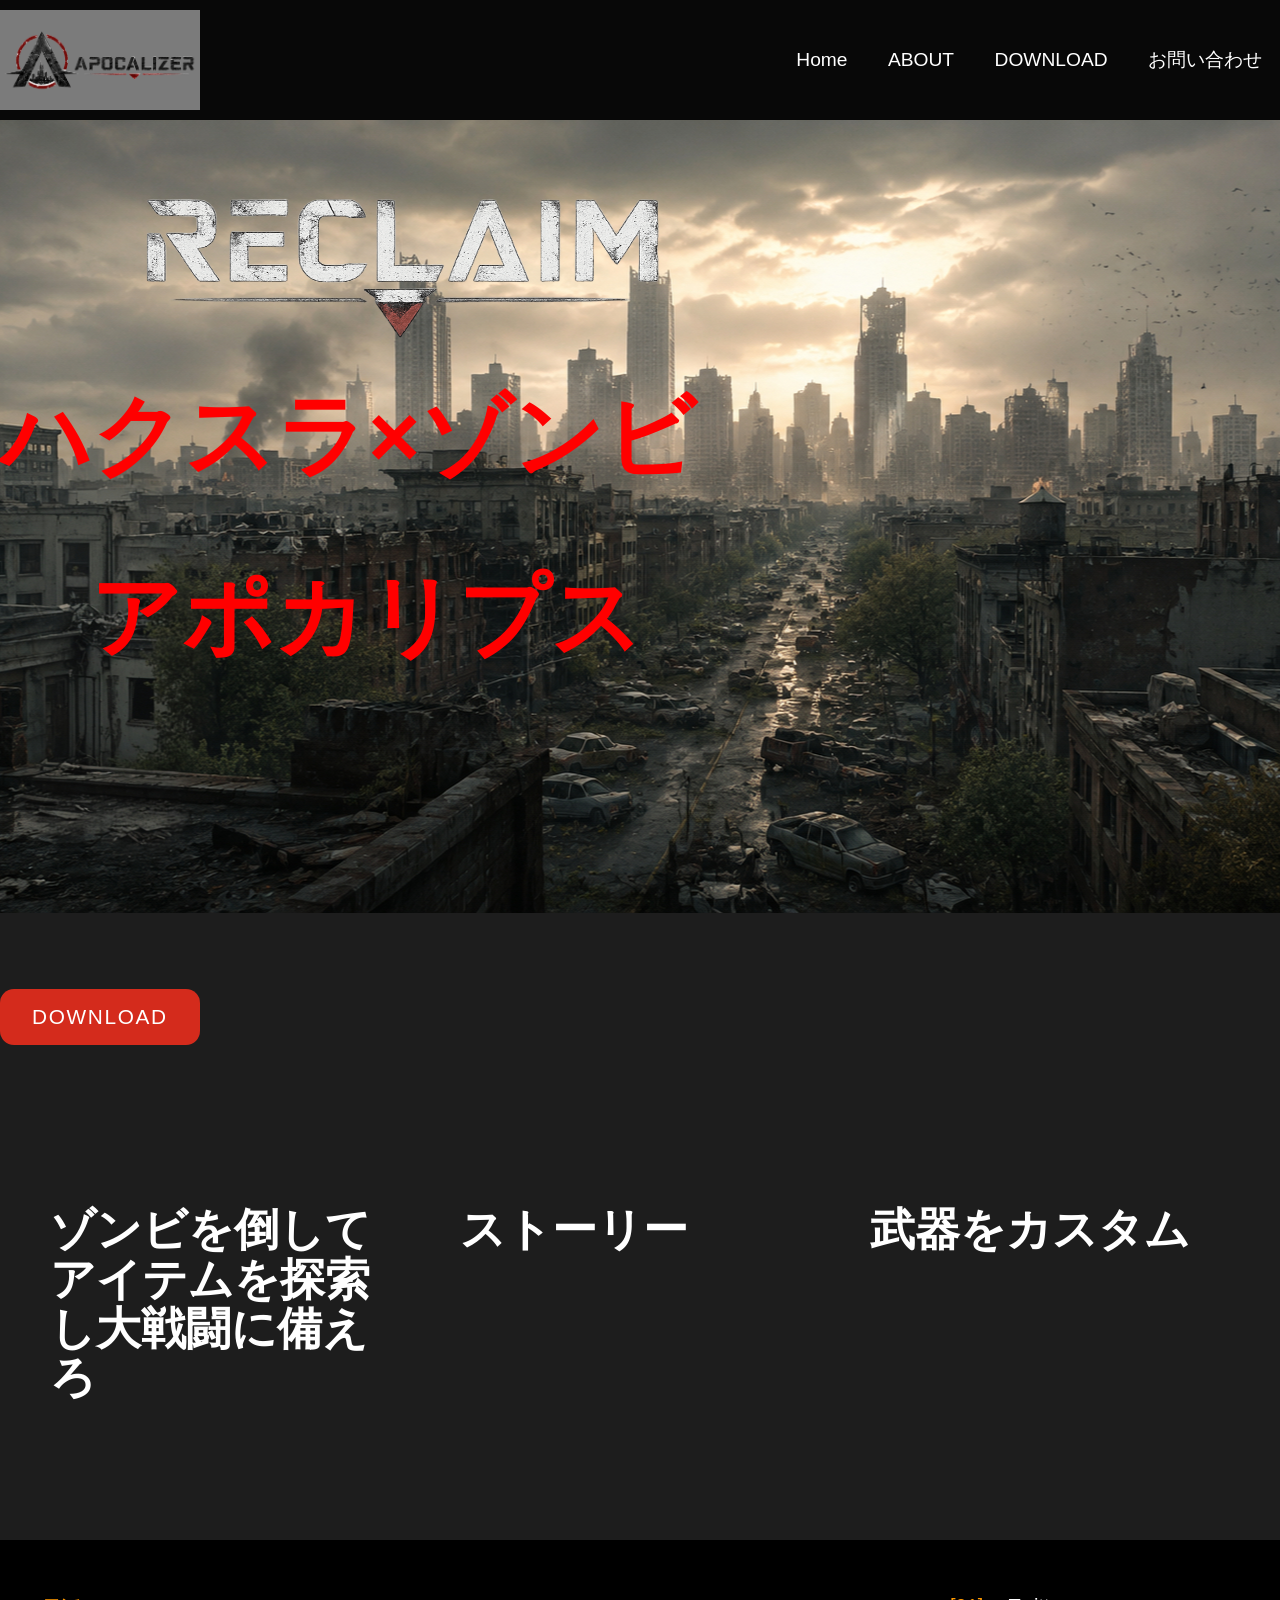
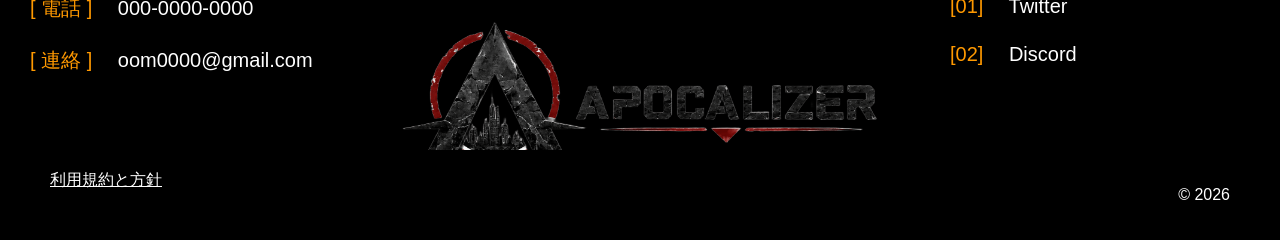
==== index.html @ 0eb478e9 "タイトル名変更" ====
<!DOCTYPE html>
<html lang="ja">
    
<head>
   <meta name="google-site-verification" content="_ErSqNI5GikdQ6i-EJFZdRYaglkazaeJP48rKmQLMO8" />
    <meta charset="UTF-8">
    <meta name="viewport" content="width=device-width, initial-scale=1.0">
    <title>RECLAIM</title>
    <script src = sample.js></script>
    <link rel="stylesheet" href="index.css">
</head>

<body>
    <!-- ヘッターここから -->
    <nav>
        <div class="box">   
        <img src="APOCALIZE.png"width="200">
        </div>

        <div class="menutext">
        <a href="index.html" class="activeHOME">Home</a>
        <a href="About.html" class ="activeABOUT">ABOUT</a>
        <a href="Download.html" class ="activeDOWNLOAD">DOWNLOAD</a>
        <a href="Contact.html"class ="activeCONTACT">お問い合わせ</a>
        </div>
    </nav>
    <!-- ヘッターここまで -->

    <img src="RECLAIM.png"width="800">
    <h1>ハクスラ×ゾンビ</h1>
    <h1>　アポカリプス</h1>

    <button class="download-btn">DOWNLOAD</button>

    <section class="features">

     <div class="feature">
        <img src="laps.png" alt="">
        <h2>ゾンビを倒してアイテムを探索し大戦闘に備えろ</h2>
     </div>

     <div class="feature">
        <img src="story.png" alt="">
        <h2>ストーリー</h2>
     </div>

     <div class="feature">
        <img src="custom.png" alt="">
        <h2>武器をカスタム</h2>
     </div>
   </section>

    <!-- フッターここから -->
    <footer>
     <div class="footer-left">
        <p><span>[ 電話 ]</span> 000-0000-0000</p>
        <p><span>[ 連絡 ]</span> oom0000@gmail.com</p>
     </div>

     <div class="footer-logo">
        <img src="APOCALIZE.png" alt="RECLAIM">
     </div>

     <div class="footer-right">
        <p><span>[01]</span> <a href="https://x.com/Seisakuchu4">Twitter</a></p>
        <p><span>[02]</span> <a href="https://discord.gg/vVDxqARsHw">Discord</a></p>
     </div>
    </footer>
    <div class="footer-bottom">
       <div>
          <a href="privacy_policy.html">利用規約と方針</a>
        </div>

        <div><p>© 2026</p></div>
     </div>
     <!-- フッターここまで -->
</body>
</html>
---- index.css ----
/* ヘッター */
nav {
    position: fixed;
    top: 0;
    left: 0;
    width: 100%;
    background: rgba(0, 0, 0, 0.7);
    z-index: 1000;
    display: flex;
    align-items: center;
    padding: 10px 0;
}

.menutext{
    margin-left: auto;
}

.menutext a {
    text-decoration: none;
    color: white;
    font-size: 1.2rem;
    margin: 0 18px;
}

.menu {
    flex: 1;
    text-align: center;
}

.menu a {
    margin: 0 20px;
}

a{
    text-decoration: none;
}


.activeHOME {
    text-decoration: underline;
}

a:visited {
 color: #ffffff;
}

.logo {
    width: 200px;
}

.box {
    background-color: rgb(123, 123, 123);
    width: 200;
    height: 100px;
}
/* ヘッターここまで */
/* ハンバーガーメニュー */
#menu-btn {
    display: none;
}

.hamburger {
    display: none;
    color: white;
    font-size: 30px;
    cursor: pointer;
}


/* スマホ対応 */
@media screen and (max-width: 768px){

    .hamburger{
        display:block;
        color:white;
        font-size:30px;
        cursor:pointer;
        margin-left:auto;
    }

    .menu{
        display:none;
        position:absolute;
        top:80px;
        left:0;
        width:100%;
        background:black;
    }

    .menu a{
        display:block;
        padding:15px;
        text-align:center;
    }

    #menu-btn:checked ~ .menu{
        display:block;
    }
}
/* スマホ対応ここまで */

img {
    max-width: 100%;
    height: auto;
}

.download-btn {
    display: inline-block;
    font-size: 1.3rem;
    padding: 16px 32px;
    color: white;
    background: #d42b1c;
    border: none;
    border-radius: 14px;
    cursor: pointer;
    margin: 30px auto;
    letter-spacing: 0.08em;
}

body{
    background:#000000;
    margin:0;
    color:white;
    font-family:sans-serif;
}

.features{
    display:flex;
    justify-content:space-around;
    align-items:flex-start;
    padding:100px 50px;
    gap:50px;
}

.feature{
    width:400px;
}

.feature img{
    width:100%;
    display:block;
}

.feature h2{
    font-size: clamp(2.5rem, 3.5vw, 5rem);
    margin-top:30px;
    font-weight:bold;
    line-height:1.1;
}

/* ヘッターここまで */

body {
    padding-top: 100px;
    background-color: rgb(29, 29, 29);
    background-image: url("mmm.png");
    background-repeat: no-repeat;
    background-position: center 120px;
    background-position-y: 120px;
    margin: 0;
    padding: 0;
}

h1 {
    color: rgb(255, 0, 0);
    text-align: left;
    font-size: clamp(3rem, 7vw, 7rem);
    position: relative;
    top: -220px;
}

.white-text {
    color: white;
}



/* フッターここから */
footer {
    height: 150px;
    overflow: hidden;
    background: #000000;
    padding: 30px;
    display: flex;
    justify-content: space-between;
    align-items: flex-start;
}

.footer-left,
.footer-right {
    width: 300px;
}

.footer-left p,
.footer-right p {
    margin: 25px 0;
    font-size: 20px;
}

.footer-left span,
.footer-right span {
    color: #ff9900;
    margin-right: 20px;
}

.footer-logo {
    text-align: center;
}

.footer-logo img {
    z-index: 10;
    width: 500px;
    max-width: 100%;
}


.footer-right a,
.footer-bottom a {
    color: white;
}

.footer-bottom {
    background: #000000;
    padding: 20px 50px;
    display: flex;
    justify-content: space-between;
}

.footer-bottom div:first-child {
    display: flex;
    gap: 50px;
}

.footer-bottom a {
    text-decoration: underline;
}

p{
    color: #ffffff;
}
/* フッターここまで */
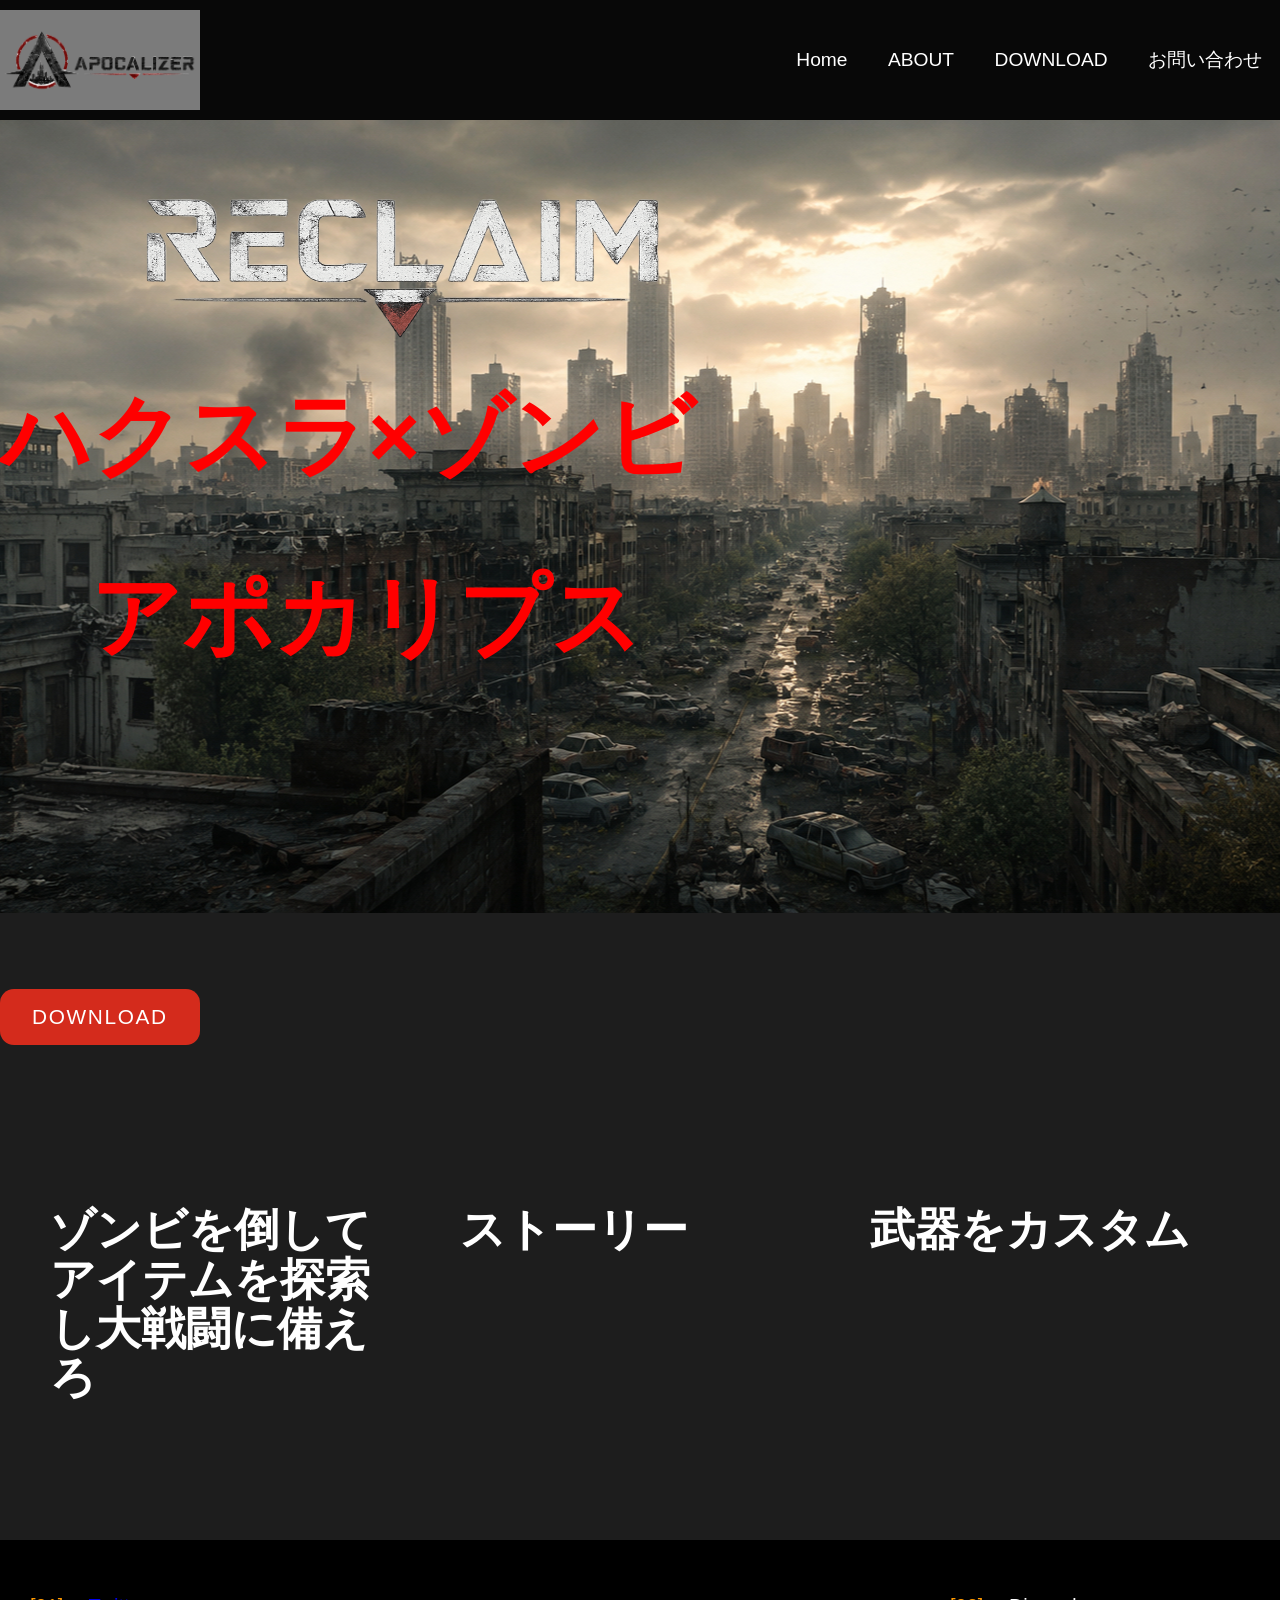
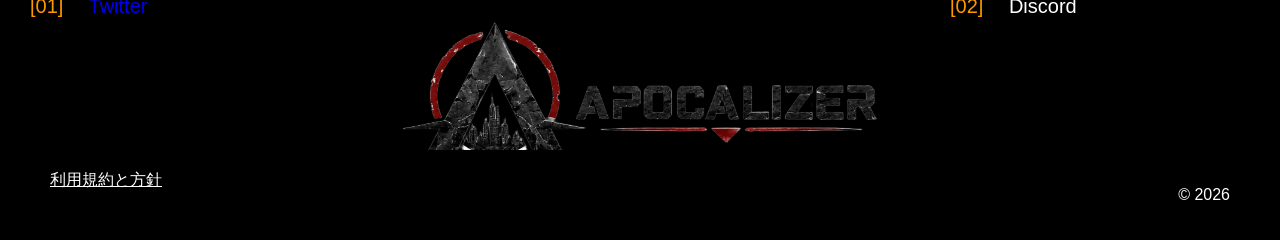
==== commit 5496367c: "フッダーの変更" ====
--- a/index.html
+++ b/index.html
@@ -53,8 +53,7 @@
     <!-- フッターここから -->
     <footer>
      <div class="footer-left">
-        <p><span>[ 電話 ]</span> 000-0000-0000</p>
-        <p><span>[ 連絡 ]</span> oom0000@gmail.com</p>
+        <p><span>[01]</span> <a href="https://x.com/Seisakuchu4">Twitter</a></p>
      </div>
 
      <div class="footer-logo">
@@ -62,7 +61,6 @@
      </div>
 
      <div class="footer-right">
-        <p><span>[01]</span> <a href="https://x.com/Seisakuchu4">Twitter</a></p>
         <p><span>[02]</span> <a href="https://discord.gg/vVDxqARsHw">Discord</a></p>
      </div>
     </footer>
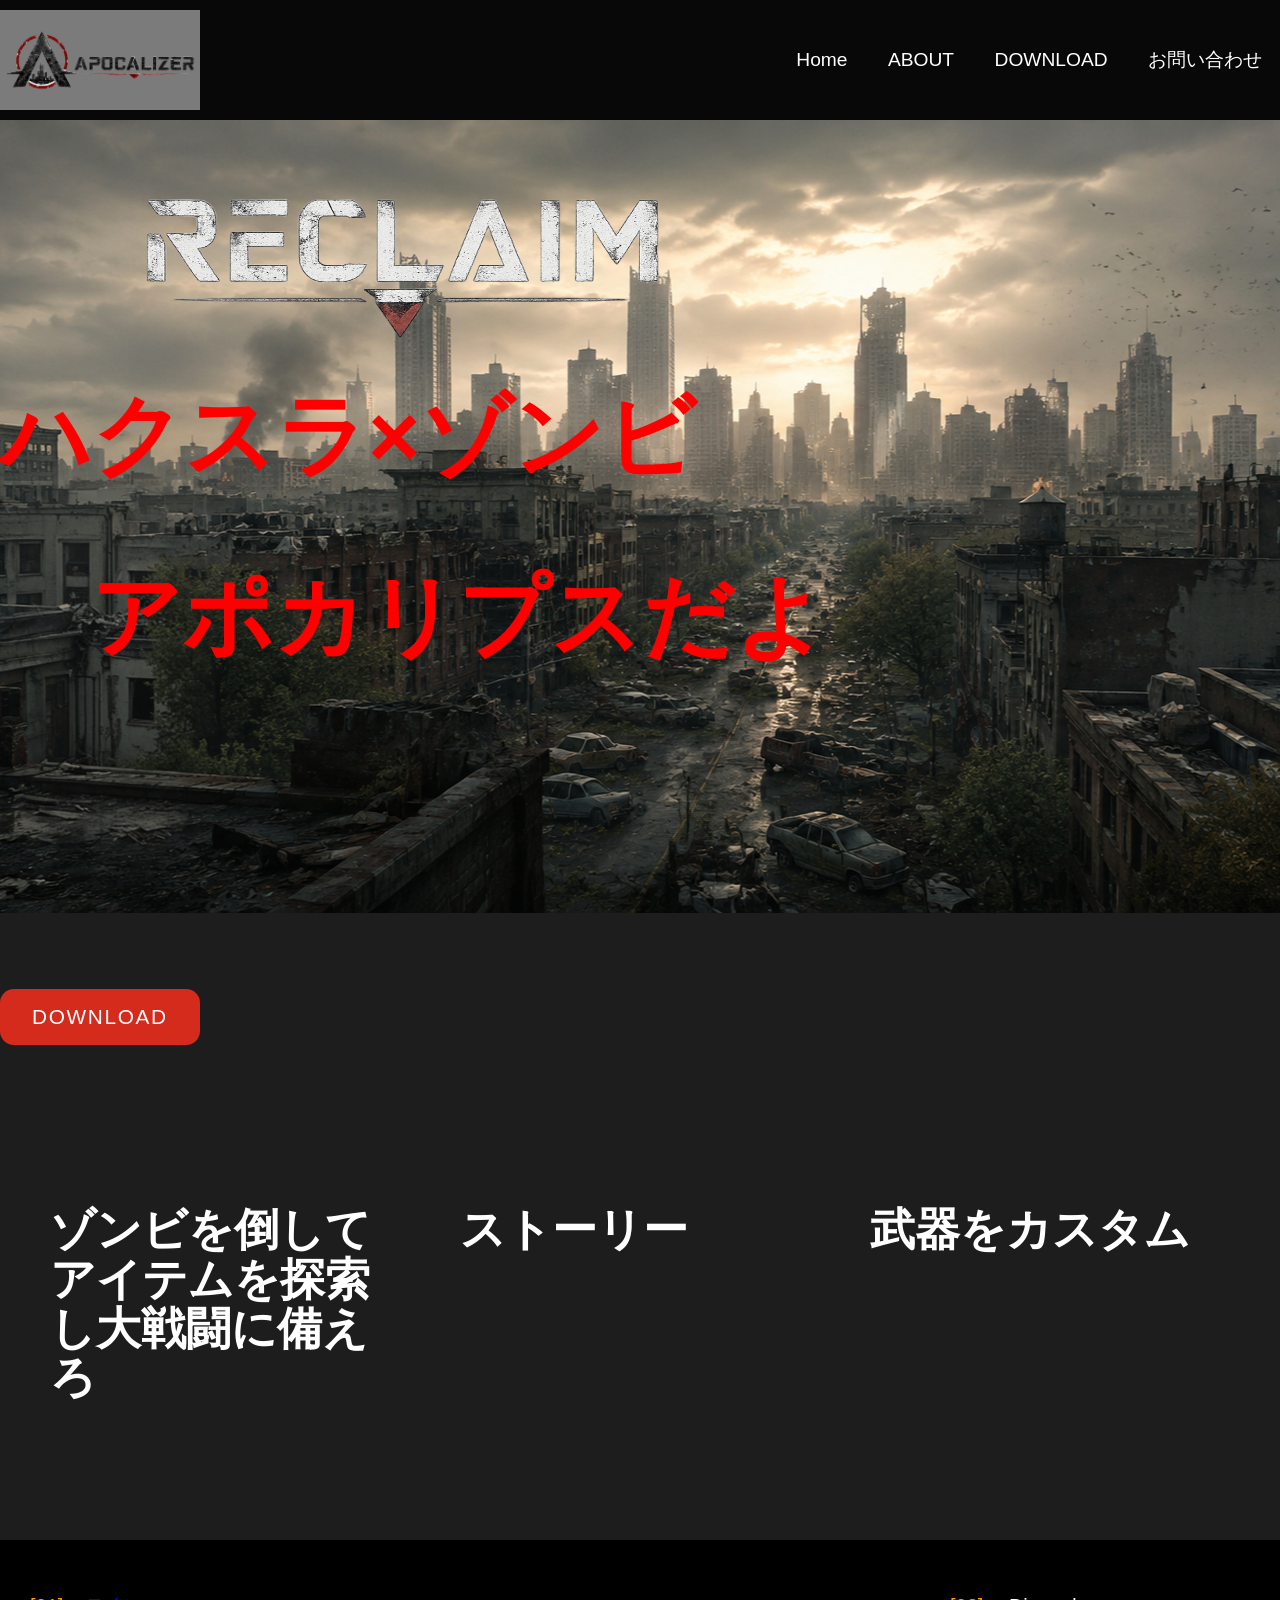
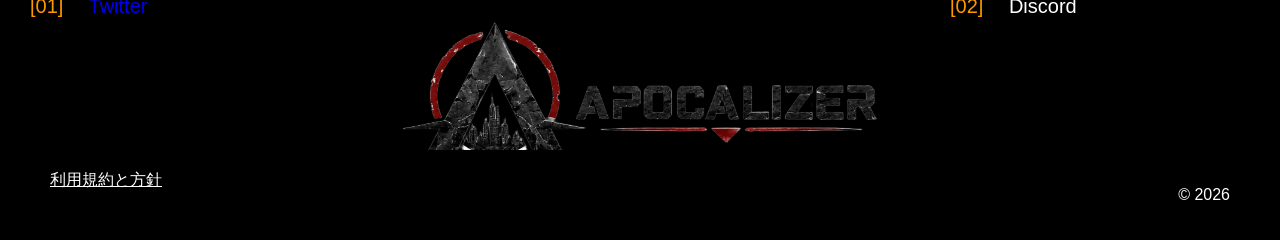
==== commit 7ae42c56: "確認" ====
--- a/index.html
+++ b/index.html
@@ -6,8 +6,11 @@
     <meta charset="UTF-8">
     <meta name="viewport" content="width=device-width, initial-scale=1.0">
     <title>RECLAIM</title>
+    <meta name="description" content="RECLAIMは、ハクスラ×ゾンビアポカリプスをテーマにしたアクションゲームです
+   。武器や装備を集めて強化し、崩壊した世界で生き残る爽快な戦闘と探索を楽しめます。">
     <script src = sample.js></script>
     <link rel="stylesheet" href="index.css">
+
 </head>
 
 <body>
@@ -28,7 +31,7 @@
 
     <img src="RECLAIM.png"width="800">
     <h1>ハクスラ×ゾンビ</h1>
-    <h1>　アポカリプス</h1>
+    <h1>　アポカリプスだよ</h1>
 
     <button class="download-btn">DOWNLOAD</button>
 
--- a/index.css
+++ b/index.css
@@ -54,50 +54,7 @@
     height: 100px;
 }
 /* ヘッターここまで */
-/* ハンバーガーメニュー */
-#menu-btn {
-    display: none;
-}
 
-.hamburger {
-    display: none;
-    color: white;
-    font-size: 30px;
-    cursor: pointer;
-}
-
-
-/* スマホ対応 */
-@media screen and (max-width: 768px){
-
-    .hamburger{
-        display:block;
-        color:white;
-        font-size:30px;
-        cursor:pointer;
-        margin-left:auto;
-    }
-
-    .menu{
-        display:none;
-        position:absolute;
-        top:80px;
-        left:0;
-        width:100%;
-        background:black;
-    }
-
-    .menu a{
-        display:block;
-        padding:15px;
-        text-align:center;
-    }
-
-    #menu-btn:checked ~ .menu{
-        display:block;
-    }
-}
-/* スマホ対応ここまで */
 
 img {
     max-width: 100%;
@@ -186,6 +143,7 @@
     align-items: flex-start;
 }
 
+
 .footer-left,
 .footer-right {
     width: 300px;
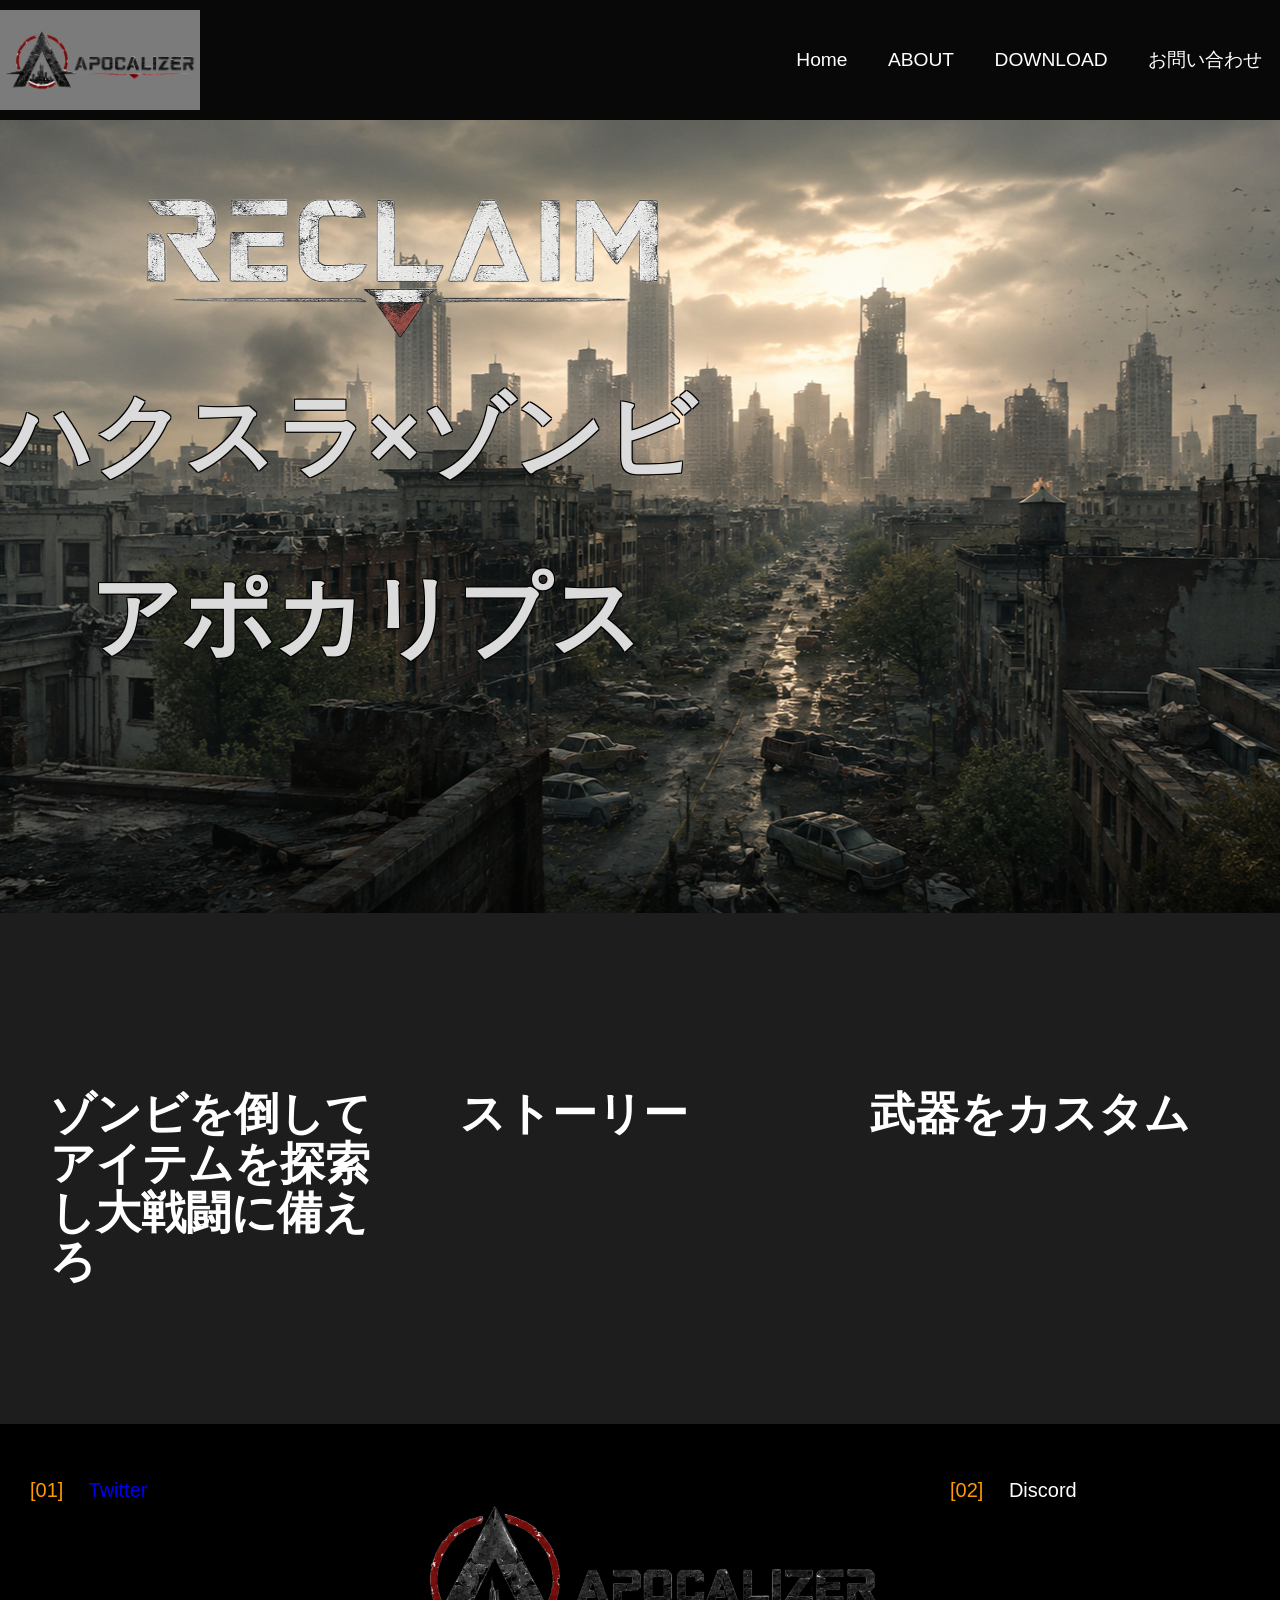
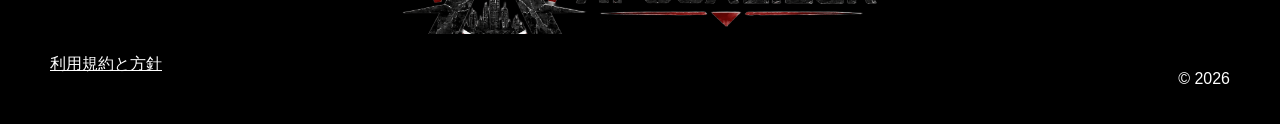
==== commit 129dca8f: "フォントの変更" ====
--- a/index.html
+++ b/index.html
@@ -31,9 +31,7 @@
 
     <img src="RECLAIM.png"width="800">
     <h1>ハクスラ×ゾンビ</h1>
-    <h1>　アポカリプスだよ</h1>
-
-    <button class="download-btn">DOWNLOAD</button>
+    <h1>　アポカリプス</h1>
 
     <section class="features">
 
--- a/index.css
+++ b/index.css
@@ -1,3 +1,13 @@
+@font-face {
+    font-family: "SourceHanSansJP";
+    src: url("fonts/SourceHanSansJP-Medium.otf");
+}
+
+@font-face {
+    font-family: "CaptureIt";
+    src: url("fonts/Capture_it.ttf");
+}
+
 /* ヘッター */
 nav {
     position: fixed;
@@ -11,7 +21,7 @@
     padding: 10px 0;
 }
 
-.menutext{
+.menutext {
     margin-left: auto;
 }
 
@@ -31,7 +41,7 @@
     margin: 0 20px;
 }
 
-a{
+a {
     text-decoration: none;
 }
 
@@ -41,7 +51,7 @@
 }
 
 a:visited {
- color: #ffffff;
+    color: #ffffff;
 }
 
 .logo {
@@ -53,6 +63,7 @@
     width: 200;
     height: 100px;
 }
+
 /* ヘッターここまで */
 
 
@@ -74,35 +85,36 @@
     letter-spacing: 0.08em;
 }
 
-body{
-    background:#000000;
-    margin:0;
-    color:white;
-    font-family:sans-serif;
-}
-
-.features{
-    display:flex;
-    justify-content:space-around;
-    align-items:flex-start;
-    padding:100px 50px;
-    gap:50px;
-}
-
-.feature{
-    width:400px;
-}
-
-.feature img{
-    width:100%;
-    display:block;
-}
-
-.feature h2{
+body {
+    background: #000000;
+    margin: 0;
+    color: white;
+    font-family: sans-serif;
+}
+
+.features {
+    display: flex;
+    justify-content: space-around;
+    align-items: flex-start;
+    padding: 100px 50px;
+    gap: 50px;
+}
+
+.feature {
+    width: 400px;
+}
+
+.feature img {
+    width: 100%;
+    display: block;
+}
+
+.feature h2 {
+    font-family: "SourceHanSansJP", sans-serif;
     font-size: clamp(2.5rem, 3.5vw, 5rem);
-    margin-top:30px;
-    font-weight:bold;
-    line-height:1.1;
+    margin-top: 30px;
+    font-weight: bold;
+    line-height: 1.1;
 }
 
 /* ヘッターここまで */
@@ -119,11 +131,16 @@
 }
 
 h1 {
-    color: rgb(255, 0, 0);
+    color: rgb(219, 219, 219);
     text-align: left;
     font-size: clamp(3rem, 7vw, 7rem);
     position: relative;
     top: -220px;
+    text-shadow:
+        -1px -1px 0 black,
+        1px -1px 0 black,
+        -1px 1px 0 black,
+        1px 1px 0 black;
 }
 
 .white-text {
@@ -193,7 +210,8 @@
     text-decoration: underline;
 }
 
-p{
+p {
     color: #ffffff;
 }
+
 /* フッターここまで */
